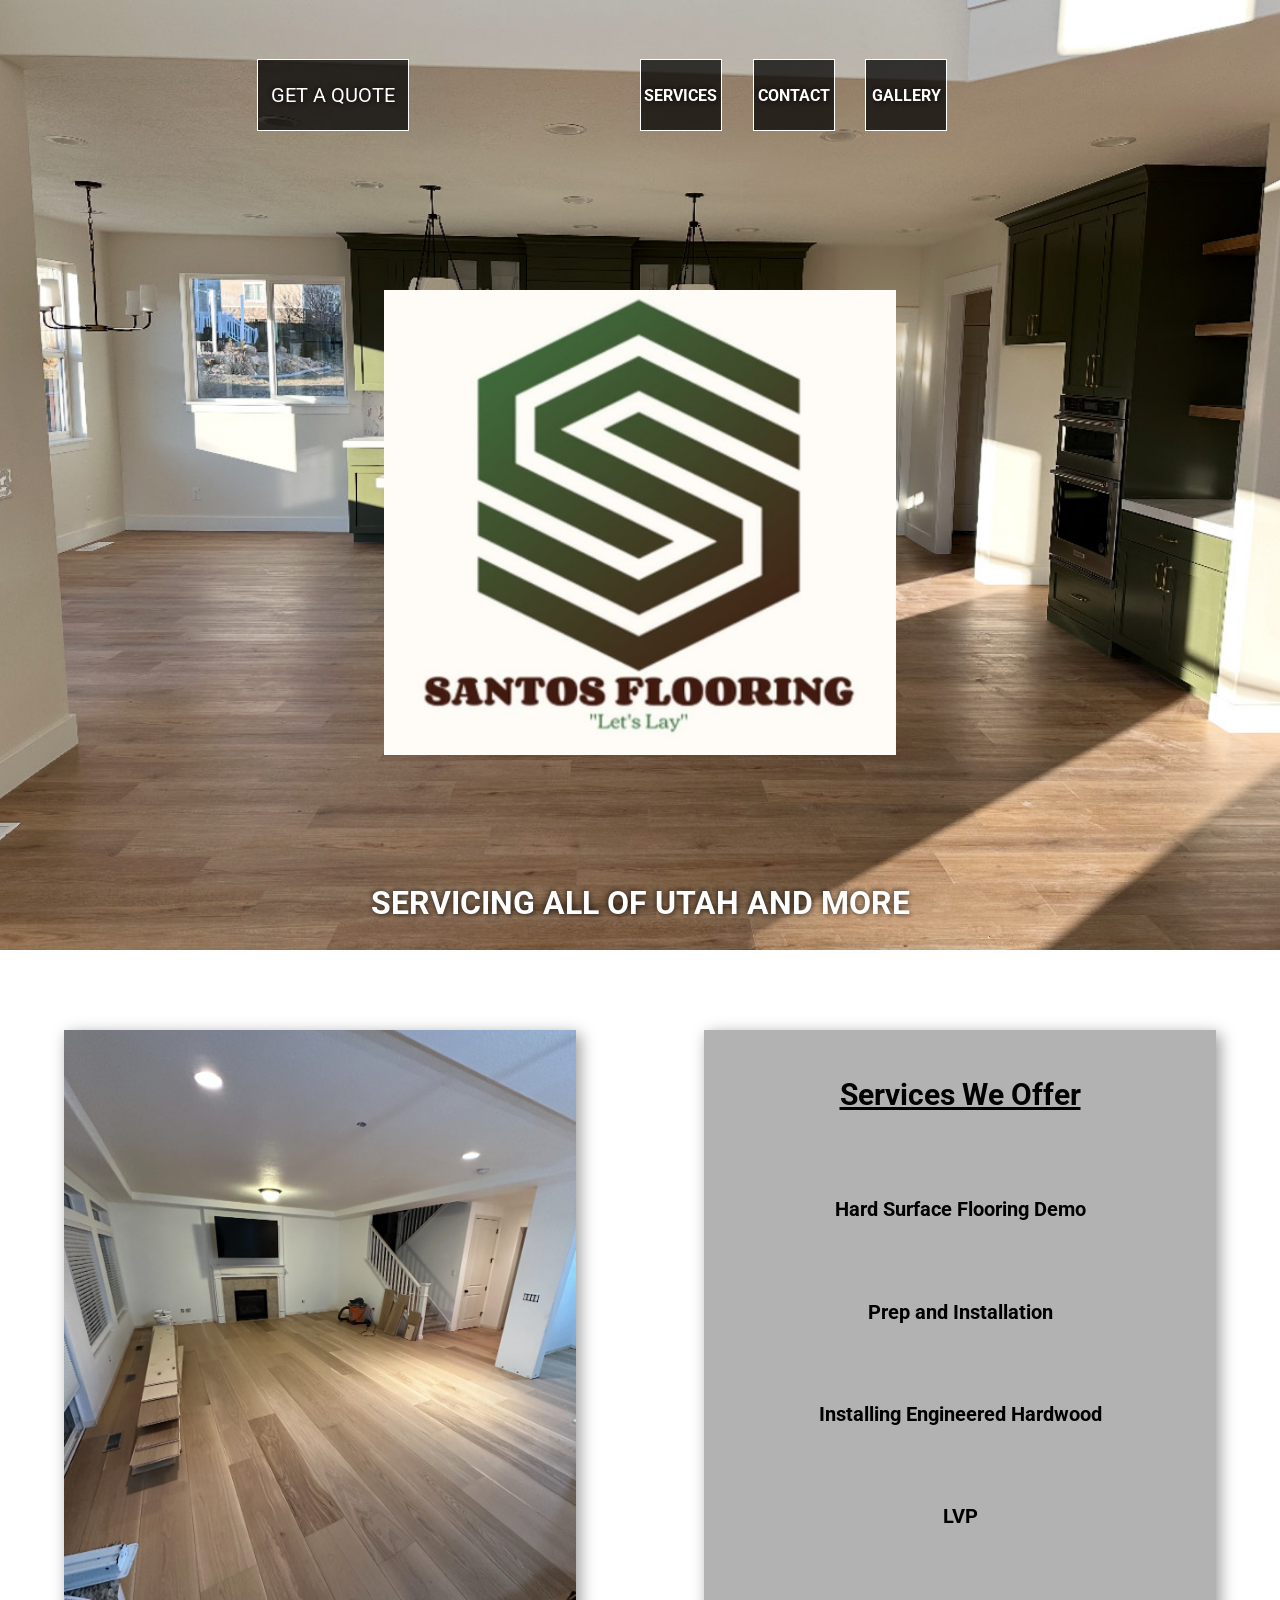
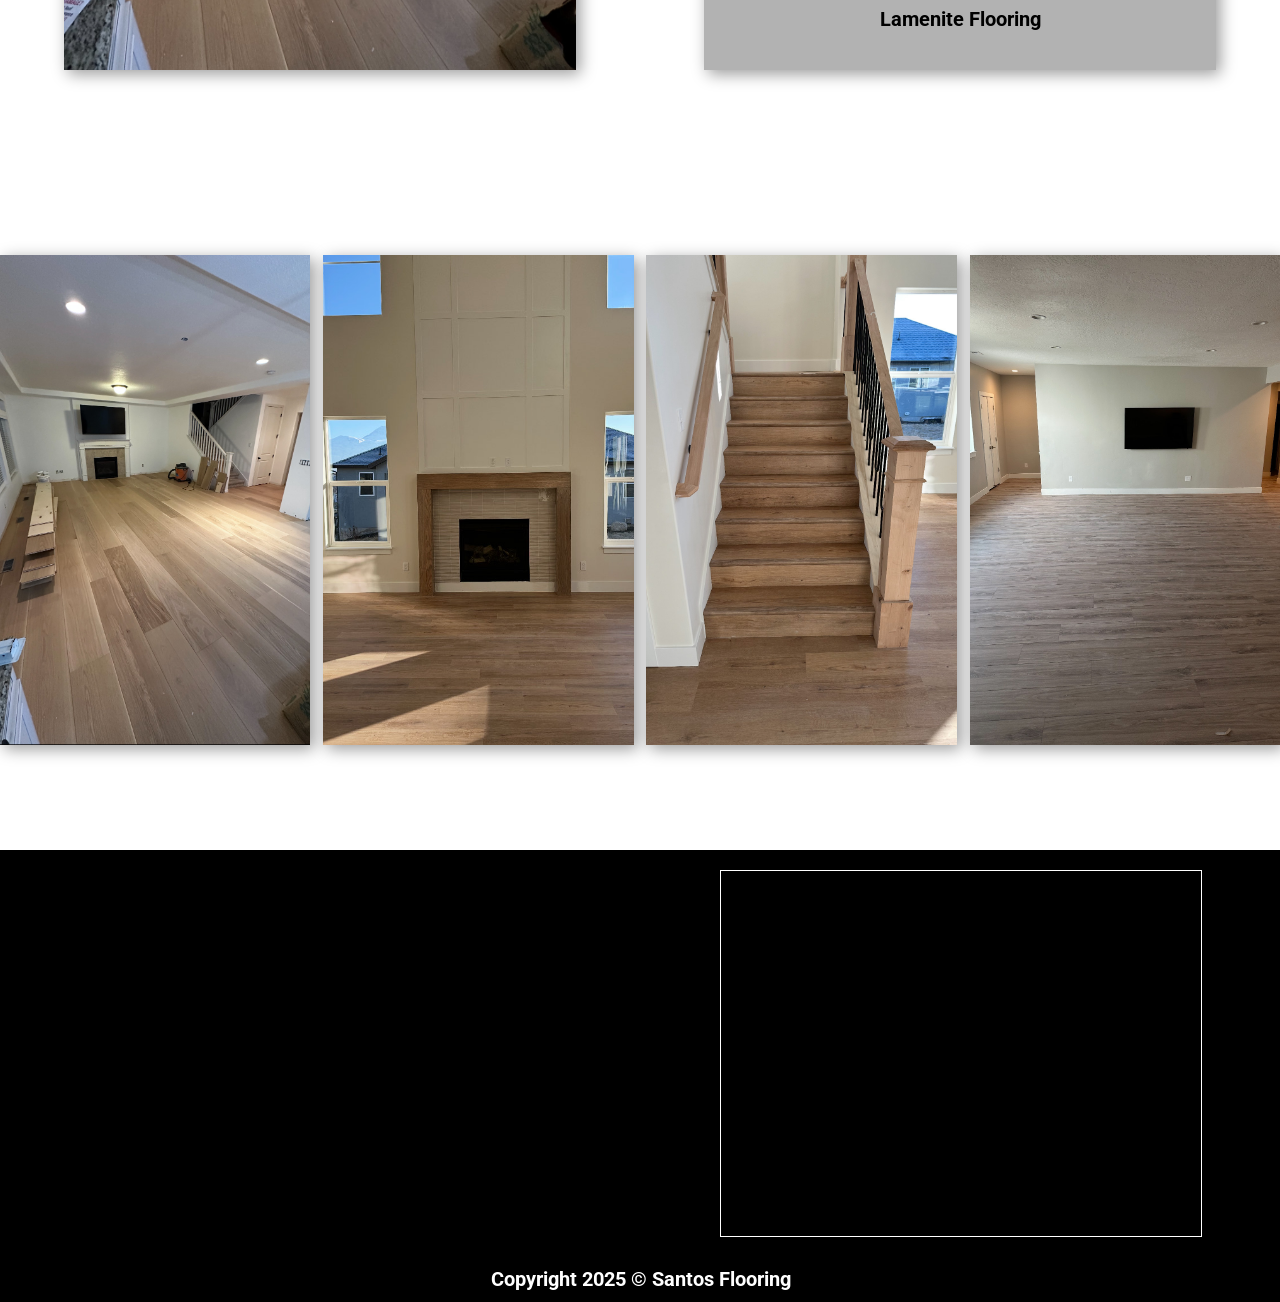
==== index.html @ ff6b5d58 "Add files via upload" ====
<!DOCTYPE html>
<html lang="en">
<head>
    <meta charset="UTF-8">
    <meta name="viewport" content="width=device-width, initial-scale=1.0">
    <title>Santos Flooring</title>

    <link rel="stylesheet" href="styles.css">
    <link rel='stylesheet' href='https://cdn-uicons.flaticon.com/2.6.0/uicons-thin-rounded/css/uicons-thin-rounded.css'>
    <link href="https://fonts.googleapis.com/css2?family=Roboto:wght@400;500&display=swap" rel="stylesheet">

    <link rel="icon" href="logo.png" type="image/png">
</head>
<body>
    <!-- MAIN SECTION -->
    <div id="main-section">
        <div id="main-section-top">
            <div id="main-logo-container">
                <div id="site-header-box">
                   <a id="quote-button" href="tel: 3852261292">GET A QUOTE</a>
                </div>
            </div>
            <div id="nav-bar-container">
                <div id="nav-bar-left">
                    <a class="nav-buttons" href="#service-section">SERVICES</a>
                    <a class="nav-buttons" href="#bottom-section">CONTACT</a>
                    <a class="nav-buttons" href="#gallery-section">GALLERY</a>
                </div>
                <div id="nav-bar-right">
                    <a class="small-nav-button" href="tel:3852261292">
                        <i id="icons" class="fi fi-tr-phone-flip"></i>
                    </a>
                    <a class="small-nav-button" href="mailto:Santosflooring10@gmail.com">
                        <i id="icons" class="fi fi-tr-envelope-open-text"></i>
                    </a>
                </div>
            </div>
        </div>
        <div id="main-section-bottom">
            <div id="big-logo-container">
                <img id="big-logo" src="logo.png">
            </div>
        </div>
        <div id="main-section-header-container">
            <h1 id="top-header">SERVICING ALL OF UTAH AND MORE</h1>
        </div>
    </div>

    <!-- SERVICE SECTION -->
     <div id="service-section">
        <div id="service-left">
            <div id="service-image-container">

            </div>
        </div>
        <div id="service-right">
            <div id="service-list-container">
                <div id="service-header-container">
                    <h1 id="service-header">Services We Offer</h1>
                </div>
                <div id="service-list-box">
                    <div class="services">
                        <h1 class="service-headers">Hard Surface Flooring Demo</h1>
                    </div>
                    <div class="services">
                        <h1 class="service-headers">Prep and Installation</h1>
                    </div>
                    <div class="services">
                        <h1 class="service-headers">Installing Engineered Hardwood</h1>
                    </div>
                    <div class="services">
                        <h1 class="service-headers">LVP</h1>
                    </div>
                    <div class="services">
                        <h1 class="service-headers">Lamenite Flooring</h1>
                    </div>
                </div>
            </div>
        </div>
     </div>
     <!-- GALLERY SECTION -->
      <div id="gallery-section">
        <div class="gallery-containers" id="gallery-container-one"></div>
        <div class="gallery-containers" id="gallery-container-two"></div>
        <div class="gallery-containers" id="gallery-container-three"></div>
        <div class="gallery-containers" id="gallery-container-four"></div>
      </div>
            <!-- BOTTOM SECTION -->
            <div id="bottom-section">
                <div id="bottom-section-top">
                    <div id="contact-button-box">
                        <i id="contact-buttons" class="fi fi-rr-phone-flip" href="tel:3852261292"></i>
                        <i id="contact-buttons" class="fi fi-rr-envelope" href="mailto:Santosflooring10@gmail.com"></i>
                    </div>
                    <div id="socials-button-box">
                        <i id="socials" id="facebook" class="fi fi-brands-yelp"></i>
                        <i id="socials" id="instagram" class="fi fi-brands-instagram"></i>
                        <i id="socials" id="google" class="fi fi-brands-google" href="https://www.google.com/search?q=oxmoor+barber+shop&rlz=1C1CHBF_enUS1070US1070&oq=oxmoor&gs_lcrp=[base64]&sourceid=chrome&ie=UTF-8"></i>
                    </div>
                    <div id="map-container">
                        <div id="map-box">
                            <iframe id="map" src="https://www.google.com/maps/embed?pb=!1m18!1m12!1m3!1d97317.28907574488!2d-111.99950182283433!3d40.33867931475695!2m3!1f0!2f0!3f0!3m2!1i1024!2i768!4f13.1!3m3!1m2!1s0x874d7ec978bb7a97%3A0xc5493ac704ae8275!2sSaratoga%20Springs%2C%20UT!5e0!3m2!1sen!2sus!4v1741273461688!5m2!1sen!2sus" width="600" height="450" style="border:0;" allowfullscreen="" loading="lazy" referrerpolicy="no-referrer-when-downgrade"></iframe>
                        </div>
                    </div>
                </div>
                <div id="bottom-section-bottom">
                    <h1 id="trademark">Copyright 2025 © Santos Flooring</h1>
                </div>
           </div>
</body>
</html>
---- styles.css ----
@import url('https://cdn-uicons.flaticon.com/2.6.0/uicons-thin-rounded/css/uicons-thin-rounded.css');
@import url('https://cdn-uicons.flaticon.com/2.6.0/uicons-brands/css/uicons-brands.css');
@import url('https://cdn-uicons.flaticon.com/2.6.0/uicons-regular-rounded/css/uicons-regular-rounded.css');
html,body{
    margin: 0;
    padding: 0;
    text-shadow: 2px 2px 4px rgba(0, 0, 0, 0.4), -2px -2px 4px rgba(0, 0, 0, 0.4);
    scroll-behavior: smooth;
    font-family: 'Roboto', sans-serif;

}
h1,h2,h3,h4{
    color: white;
}
a{
    text-decoration: none;
}

/* MAIN SECTION */
#main-section{
    width: 100%;
    height: 950px;
    display: flex;
    align-items: center;
    justify-content: center;
    flex-direction: column;

    background-image: url(flooring-background.jpeg);
    background-position: center;
    background-size: cover;
}
    #main-section-top{
        width: 80%;
        height: 20%;
        display: flex;
        align-items: center;
        justify-content: center;
        flex-direction: row;
    }
        #main-logo-container{
            width: 50%;
            height: 100%;
        }
            #site-header-box{
                width: 80%;
                height: 100%;
                display: flex;
                align-items: center;
                justify-content: center;
            }
                #quote-button{
                    width: 150px;
                    height: 70px;
                    display: flex;
                    align-items: center;
                    justify-content: center;
                    color: white;
                    background-color: rgba(0, 0, 0, 0.733);
                    font-family: 'Roboto', sans-serif;
                    font-size: 20px;



                    border: 1px solid white;
                }
        #nav-bar-container{
            width: 50%;
            height: 90%;
            display: flex;
            align-items: center;
            justify-content: center;
            flex-direction: row;
        }
            #nav-bar-left{
                width: 60%;
                height: 100%;
                display: flex;
                align-items: center;
                justify-content: center;
                flex-direction: row;
                gap: 10%;
            }
                .nav-buttons{
                    width: 100px;
                    height: 70px;
                    display: flex;
                    align-items: center;
                    justify-content: center;
                    color: white;
                    background-color: rgba(0, 0, 0, 0.733);
                    font-weight: bold;
                    cursor: pointer;
                    transition: 1.1s;
                    border: 1px solid white;
                }
                    .nav-buttons:hover{
                        transform: scale(1.1);
                    }
            #nav-bar-right{
                width: 40%;
                height: 100%;
                display: flex;
                align-items: center;
                justify-content: center;
                flex-direction: row;
                gap: 10%;
            }
                .small-nav-buttons{
                    width: 100px;
                    height: 75px;
                    display: flex;
                    align-items: center;
                    justify-content: center;
                    color: white;
                    background-color: rgba(0, 0, 0, 0.685);
                    font-size: 30px;
                }
                    #icons{
                        color: white;
                        font-size: 40px;
                        cursor: pointer;
                    }
    #main-section-bottom{
        width: 80%;
        height: 70%;
        display: flex;
        align-items: center;
        justify-content: center;
        flex-direction: column;
    }
        #big-logo-container{
            width: 60%;
            height: 70%;
            display: flex;
            align-items: end;
            justify-content: center;
        }
            #big-logo{
                width: auto;
                height: 100%;
            }

    #main-section-header-container{
        width: 100%;
        height: 10%;
        display: flex;
        align-items: center;
        justify-content: center;
    }

/* SERVICE SECTION */
#service-section{
    width: 100%;
    height: 800px;
    display: flex;
    align-items: center;
    justify-content: center;
    flex-direction: row;
}
    #service-left, #service-right{
        width: 50%;
        height: 100%;
        display: flex;
        align-items: center;
        justify-content: center;
        flex-direction: column;
    }
        #service-image-container{
            width: 80%;
            height: 80%;
            display: flex;
            align-items: center;
            justify-content: center;


            background-image: url(gallery-img-one.jpeg);
            background-position: center;
            background-size: cover;
            box-shadow: 4px 4px 15px rgba(0, 0, 0, 0.4);
        }
        #service-list-container{
            width: 80%;
            height: 80%;
            display: flex;
            align-items: center;
            justify-content: center;
            flex-direction: column;

            background-color: rgba(0, 0, 0, 0.30);
            box-shadow: 4px 4px 15px rgba(0, 0, 0, 0.4);
        }
            #service-header-container{
                width: 100%;
                height: 20%;
                display: flex;
                align-items: center;
                justify-content: center;
            }
                #service-header{
                    font-size: 30px;
                    color: black;
                    text-shadow: none;
                    text-decoration: underline;
                }
            #service-list-box{
                width: 100%;
                height: 80%;
                display: flex;
                align-content: center;
                justify-content: center;
                flex-direction: column;
            }
                .services{
                    width: 100%;
                    height: 20%;
                    display: flex;
                    align-items: center;
                    justify-content: center;
                }
                    .service-headers{
                        font-size: 20px;
                        color: black;
                        text-shadow: none;
                    }


/* GALLERY SECTION */
#gallery-section{
    width: 100%;
    height: 700px;
    display: flex;
    justify-content: center;
    align-items: center;
    flex-direction: row;
    gap: 1%;
}
    .gallery-containers{
        width: 25%;
        height: 70%;
        box-shadow: 4px 4px 15px rgba(0, 0, 0, 0.4);
    }
        #gallery-container-one{
            background-image: url(gallery-img-one.jpeg);
            background-position: center;
            background-size: cover;
        }
        #gallery-container-two{
            background-image: url(gallery-img-two.jpeg);
            background-position: center;
            background-size: cover;
        }
        #gallery-container-three{
            background-image: url(gallery-img-three.jpeg);
            background-position: center;
            background-size: cover;
        }
        #gallery-container-four{
            background-image: url(gallery-img-four.jpeg);
            background-position: center;
            background-size: cover;
        }




/* BOTTOM SECTION */
#bottom-section{
    width: 100%;
    height: 450px;
    display: flex;
    align-items: center;
    justify-content: center;
    flex-direction: column;
    background-color: black;

    border: 1px solid black;
}
    #bottom-section-top{
        width: 100%;
        height: 90%;
        display: flex;
        align-items: center;
        justify-content: center;
        flex-direction: row;

    }
        #contact-button-box{
            width: 25%;
            height: 100%;
            display: flex;
            align-items: center;
            justify-content: center;
            flex-direction: column;
            gap: 10%;
        }
            #contact-buttons{
                color: white;
                cursor: pointer;
                font-size: 40px;
            }
        #socials-button-box{
            width: 25%;
            height: 100%;
            display: flex;
            align-items: center;
            justify-content: center;
            flex-direction: column;
            gap: 10%;
        }
            #socials{
                color: white;
                cursor: pointer;
                font-size: 40px;
            }
                #instagram, #google{
                    display: none;
                }
        #map-container{
            width: 50%;
            height: 100%;
            display: flex;
            align-items: center;
            justify-content: center;
        }
            #map-box{
                width: 75%;
                height: 90%;
                display: flex;
                align-items: center;
                justify-content: center;

                border: 1px solid white;

            }
                #map{
                    width: 100%;
                    height: 100%;
                }
    #bottom-section-bottom{
        width: 100%;
        height: 10%;
        display: flex;
        align-items: center;
        justify-content: center;
    }
        #trademark{
            font-size: 20px;
        }


/* MOBILE RESPONSIVNESS */
/* Styles for screens with a max width of 768px (Tablets) */
@media (max-width: 768px) {

    /* MAIN SECTION */
        #main-section-top{
            width: 100%;
            flex-direction: column;
            gap: 5%;
        }
            #main-logo-container{
                width: 100%;
                height: 50%;
            }
                #site-header-box{
                    width: 100%;
                }
            #nav-bar-container{
                width: 100%;
                height: 50%;
                flex-direction: column;
            }

        #main-section-bottom{
            width: 100%;
            height: 70%;
            display: flex;
        }
            #big-logo-container{
                width: 100%;
                height: 100%;
            }
                #big-logo{
                    width: auto;
                    height: 50%;
                }
            #top-header{
                text-align: center;
                font-size: 18px;
            }
    /* SERVICE SECTION */
    #service-section{
        flex-direction: column;
    }
        #service-left, #service-right{
            width: 100%;
            height: 50%;
        }

    /* GALLERY SECTION */
    #gallery-section{
        flex-direction: column;
    }
        .gallery-containers{
            width: 95%;
            height: 40%;
        }
  }

  /* Styles for screens with a max width of 480px (Mobile Phones) */
  @media (max-width: 480px) {

  }
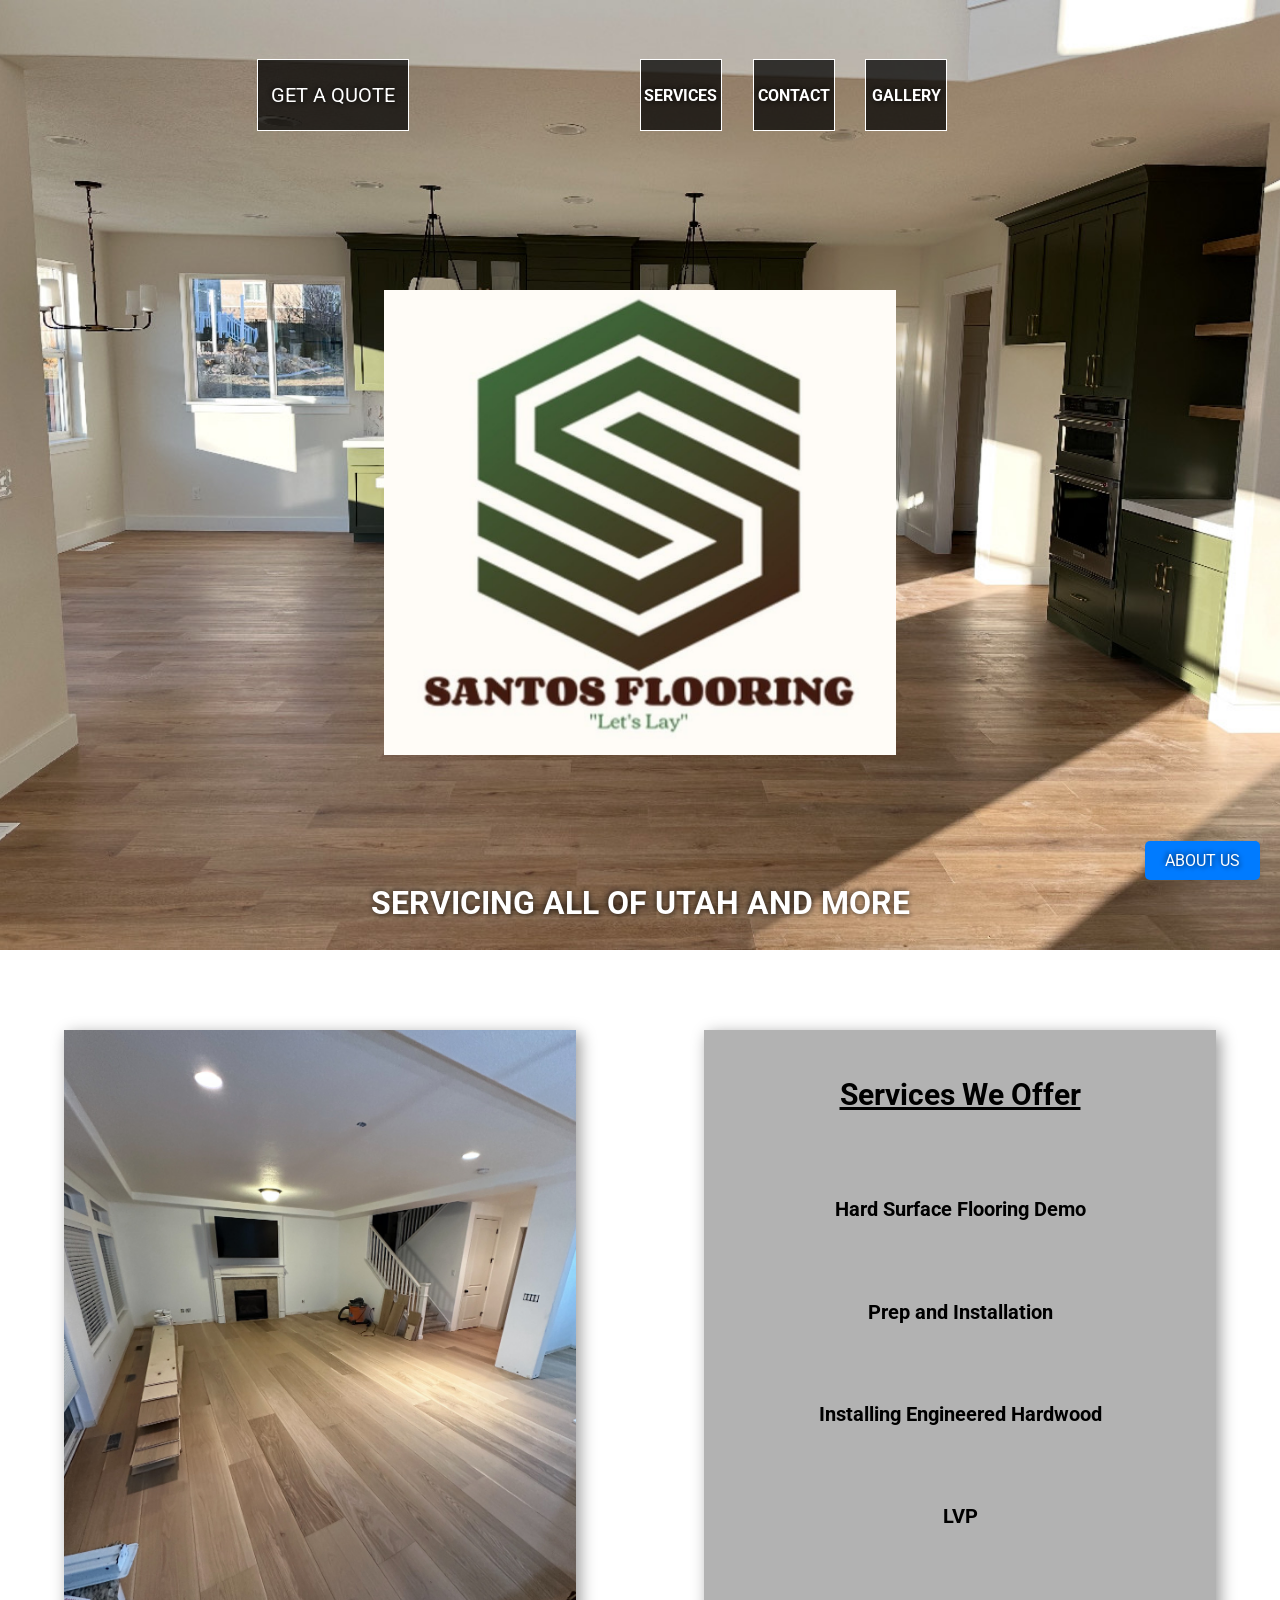
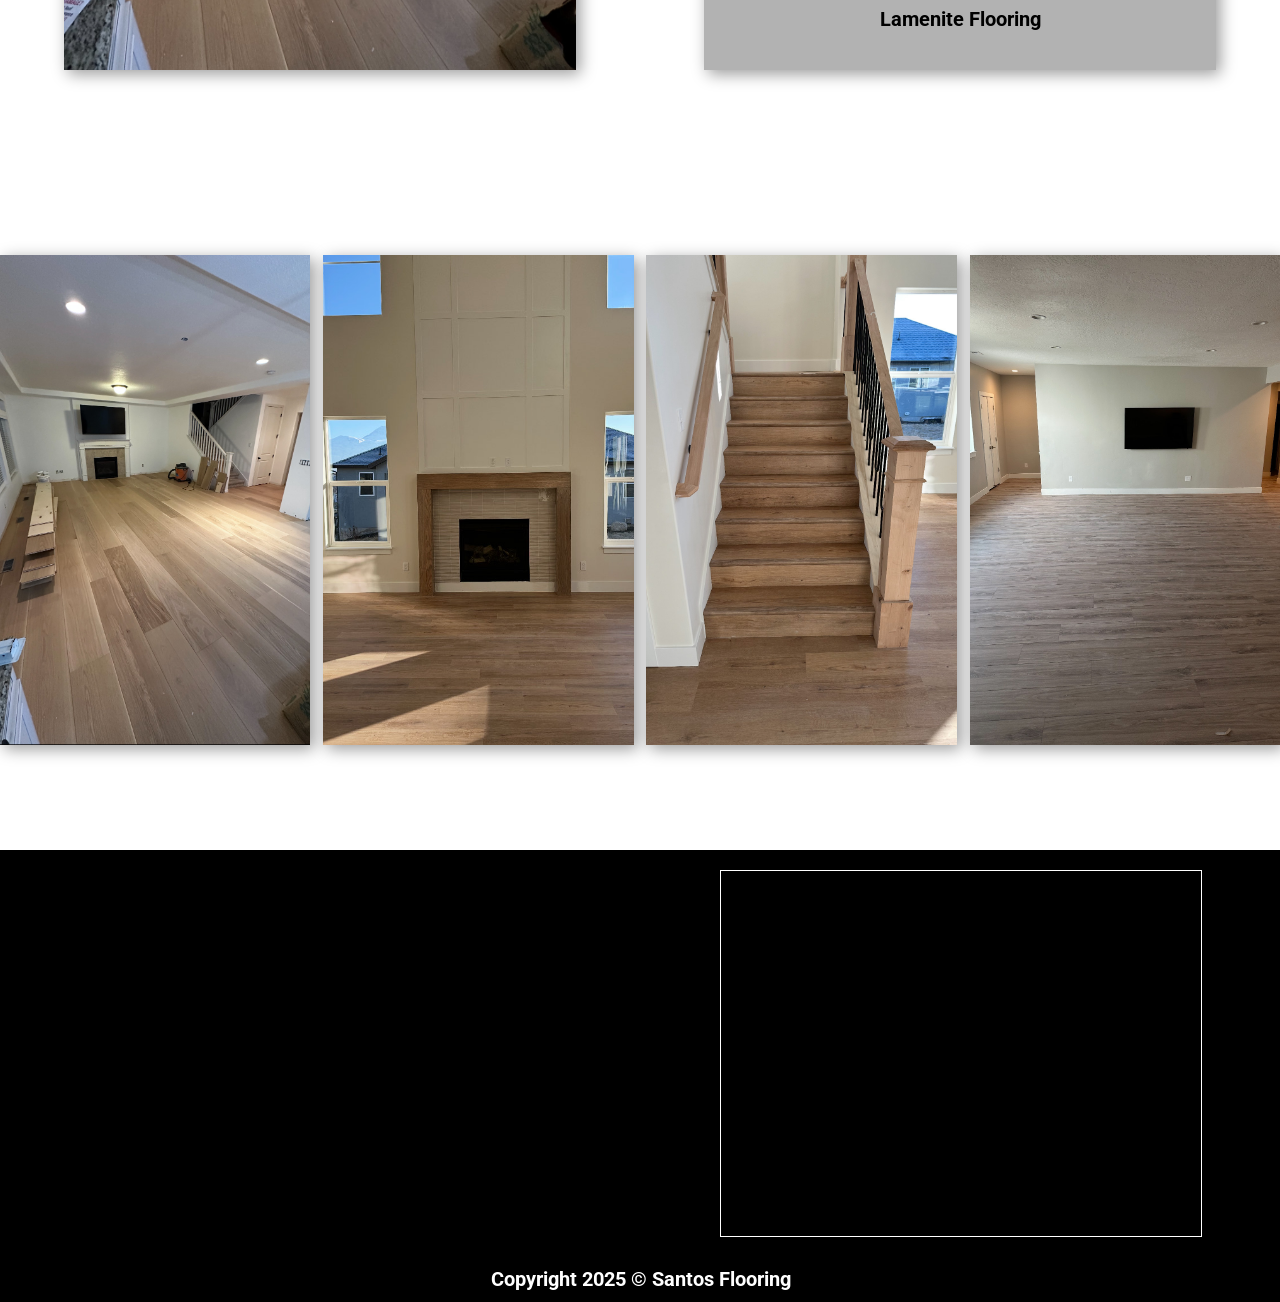
==== commit 17d7a072: "Add files via upload" ====
--- a/index.html
+++ b/index.html
@@ -12,6 +12,7 @@
     <link rel="icon" href="logo.png" type="image/png">
 </head>
 <body>
+    <a href="about-page.html" class="floating-button">ABOUT US</a>
     <!-- MAIN SECTION -->
     <div id="main-section">
         <div id="main-section-top">
--- a/styles.css
+++ b/styles.css
@@ -15,7 +15,24 @@
 a{
     text-decoration: none;
 }
-
+/* FLOATING BUTTONS */
+.floating-button {
+    position: fixed;
+    bottom: 20px;
+    right: 20px;
+    padding: 10px 20px;
+    background-color: #007bff;
+    color: white;
+    text-decoration: none;
+    border-radius: 5px;
+    box-shadow: 0 4px 6px rgba(0, 0, 0, 0.1);
+    font-size: 16px;
+    transition: background-color 0.3s ease;
+  }
+
+  .floating-button:hover {
+    background-color: #0056b3;
+  }
 /* MAIN SECTION */
 #main-section{
     width: 100%;
@@ -348,6 +365,66 @@
         }
 
 
+
+
+/* ABOUT US PAGE BELOW */
+#about-us-main{
+    width: 100%;
+    height: 800px;
+    display: flex;
+    align-items: center;
+    justify-content: center;
+
+    background-image: url(flooring-background.jpeg);
+    background-position: center;
+    background-size: cover;
+}
+    #bio-box{
+        width: 60%;
+        height: 80%;
+        display: flex;
+        align-items: center;
+        justify-content: center;
+        flex-direction: column;
+
+        background-color: rgba(255, 255, 255, 0.35);
+    }
+        #bio-box-top{
+            width: 100%;
+            height: 20%;
+            display: flex;
+            align-items: center;
+            justify-content: center;
+
+            border: 1px solid white;
+        }
+            #company-header{
+                font-size: 30px;
+                color: black;
+                text-shadow: none;
+            }
+        #bio-box-bottom{
+            width: 100%;
+            height: 80%;
+            display: flex;
+            align-items: center;
+            justify-content: center;
+
+            border: 1px solid black;
+        }
+
+
+
+
+
+
+
+
+
+
+
+
+
 /* MOBILE RESPONSIVNESS */
 /* Styles for screens with a max width of 768px (Tablets) */
 @media (max-width: 768px) {
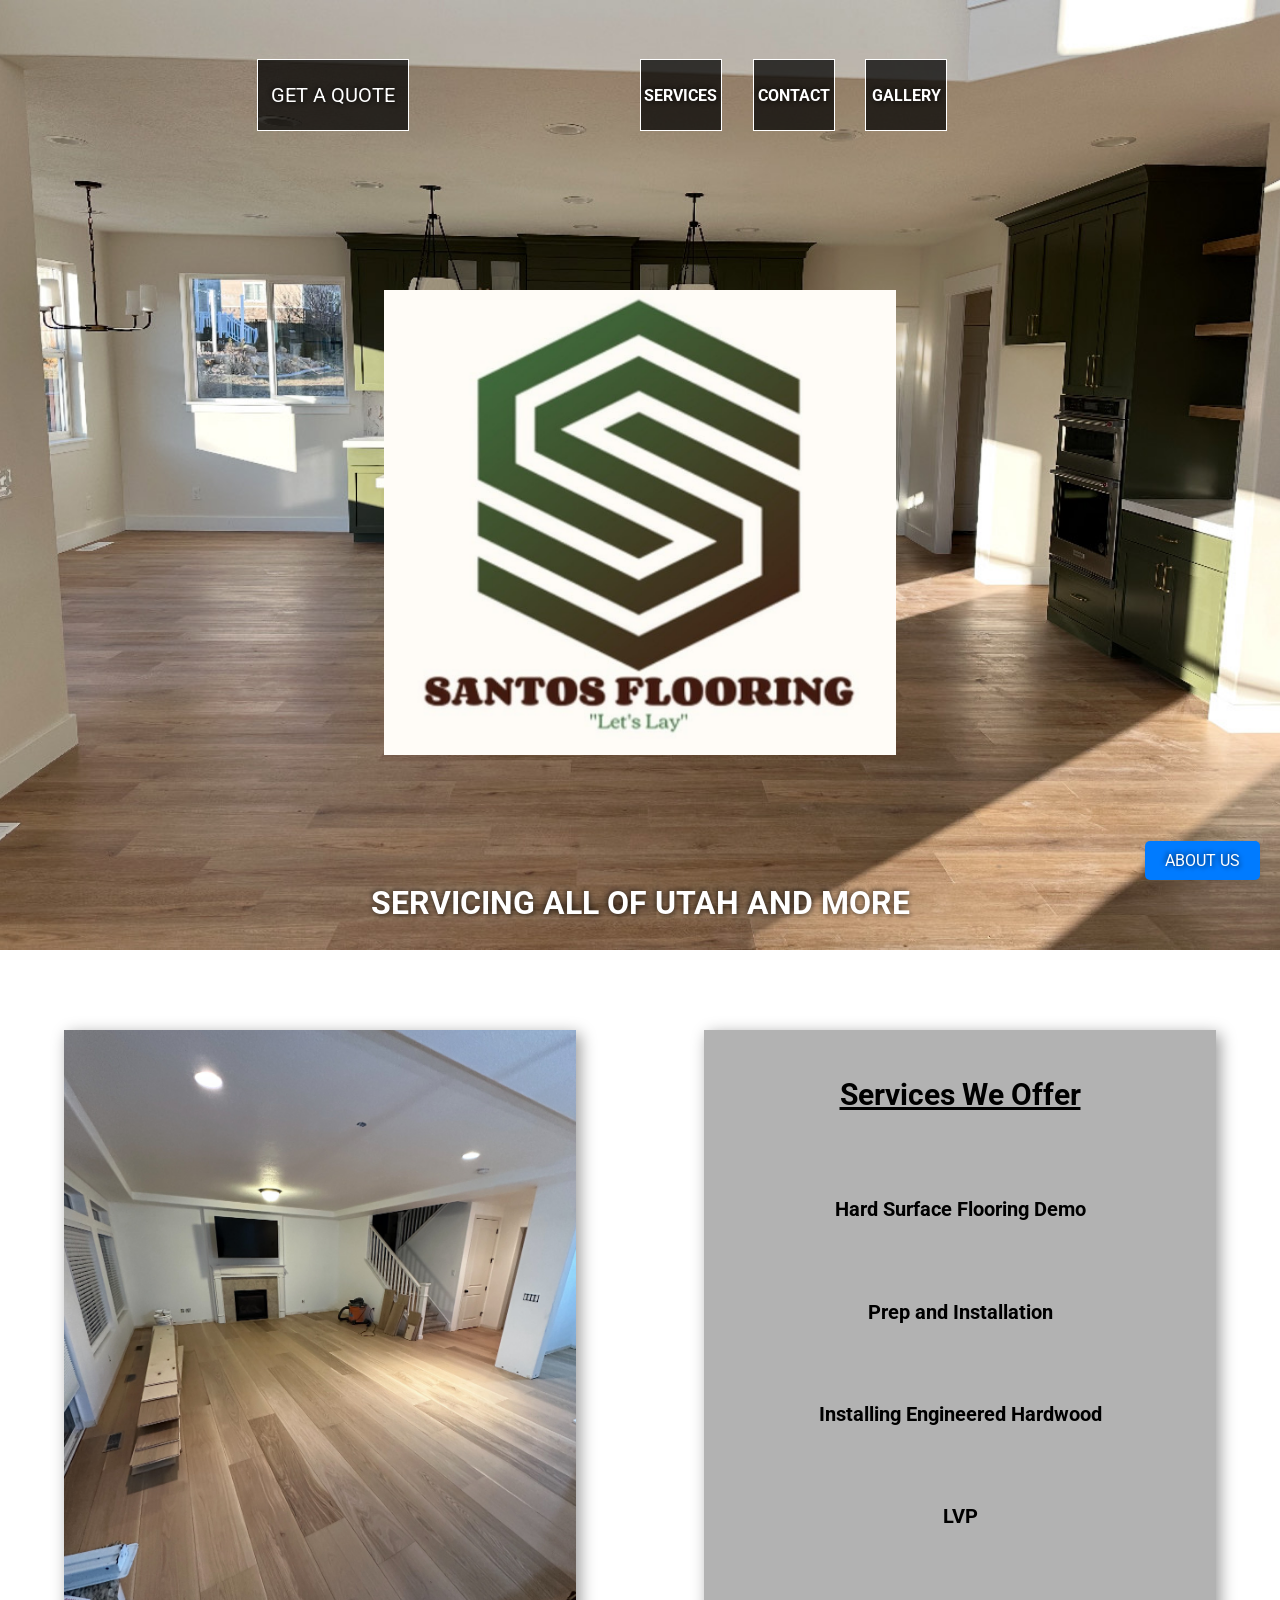
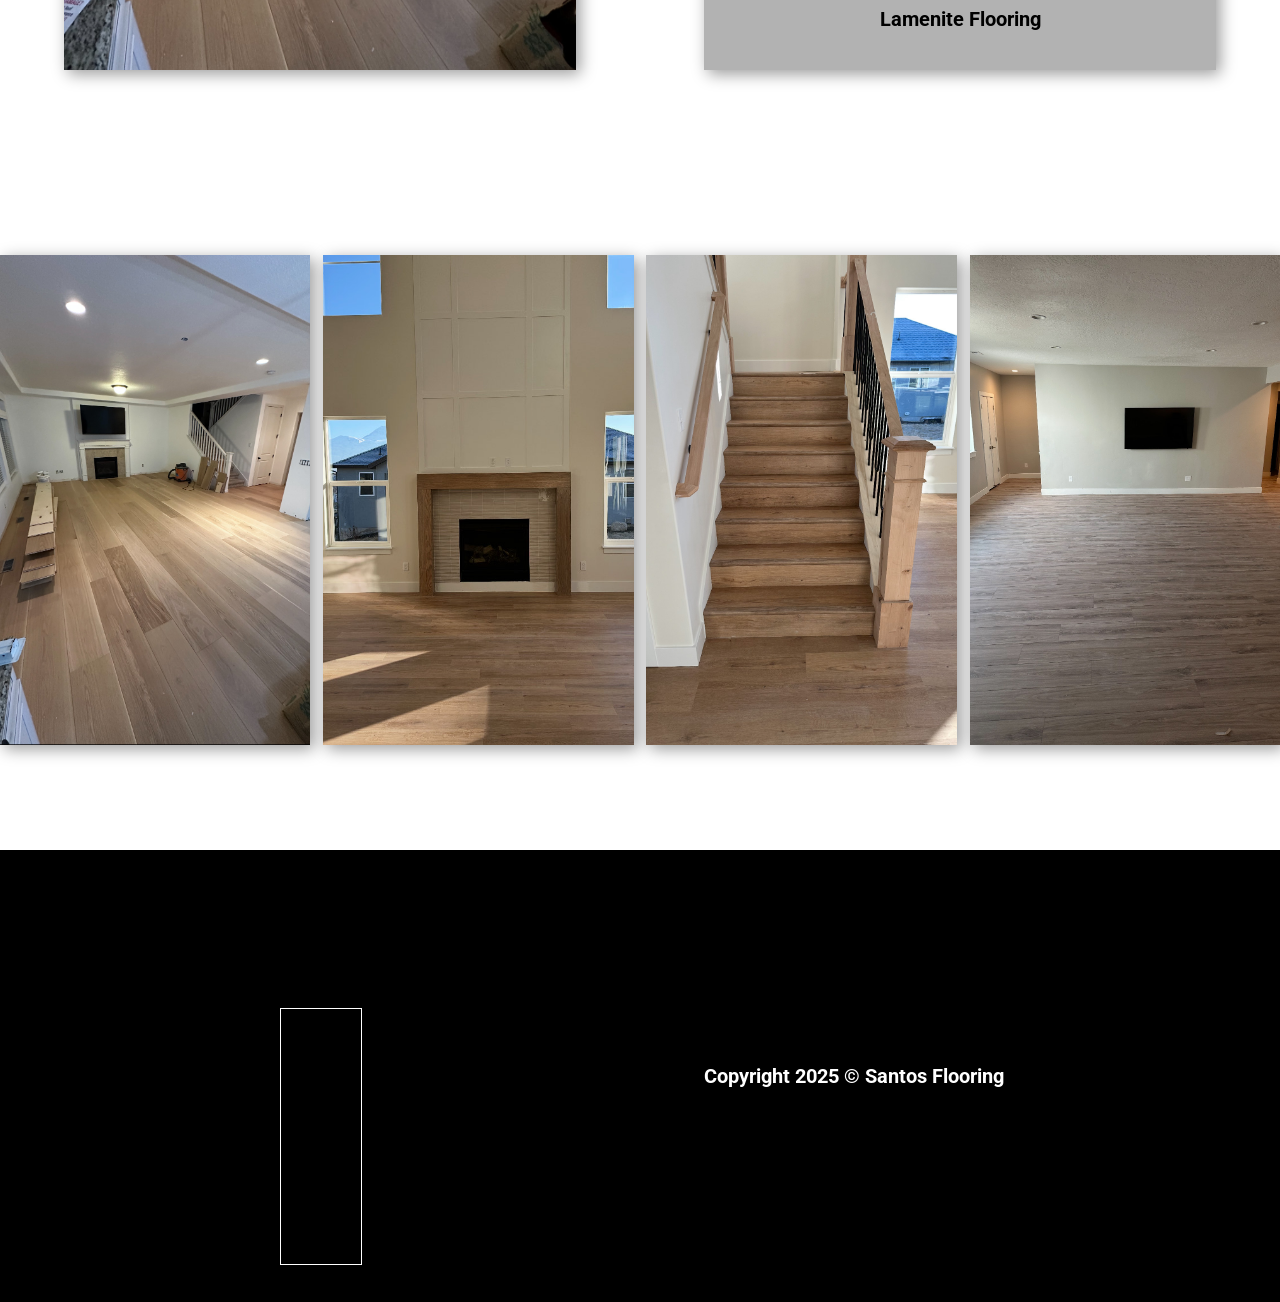
==== commit 2e5b2080: "Add files via upload" ====
--- a/index.html
+++ b/index.html
@@ -8,6 +8,99 @@
     <link rel="stylesheet" href="styles.css">
     <link rel='stylesheet' href='https://cdn-uicons.flaticon.com/2.6.0/uicons-thin-rounded/css/uicons-thin-rounded.css'>
     <link href="https://fonts.googleapis.com/css2?family=Roboto:wght@400;500&display=swap" rel="stylesheet">
+
+    <script type="application/ld+json">
+        {
+            "@context": "https://schema.org",
+            "@type": "LocalBusiness",
+            "name": "Santos Flooring",
+            "url": "https://www.santosflooring.net",
+            "logo": "https://www.santosflooring.net/logo.png",
+            "contactPoint": {
+                "@type": "ContactPoint",
+                "telephone": "+1-385-226-1292",
+                "contactType": "Customer Service",
+                "areaServed": "US",
+                "availableLanguage": "English"
+            },
+            "address": {
+                "@type": "PostalAddress",
+                "streetAddress": "219 West Ridge Road",
+                "addressLocality": "Saratoga Springs",
+                "addressRegion": "UT",
+                "postalCode": "84045",
+                "addressCountry": "US"
+            },
+            "sameAs": [
+                "https://www.facebook.com/santosflooring",
+                "https://www.instagram.com/santos_flooring",
+                "https://www.yelp.com/biz/santos-flooring"
+            ],
+            "description": "Santos Flooring provides expert flooring installation and demo services across Utah. We specialize in engineered hardwood, laminate, and LVP flooring.",
+            "serviceType": [
+                "Hard Surface Flooring Demo",
+                "Prep and Installation",
+                "Installing Engineered Hardwood",
+                "LVP Flooring",
+                "Laminate Flooring"
+            ],
+            "priceRange": "$$$",
+            "openingHours": "Mo-Su 08:00-18:00",
+            "geo": {
+                "@type": "GeoCoordinates",
+                "latitude": "40.338679",
+                "longitude": "-111.999501"
+            },
+            "areaServed": {
+                "@type": "Place",
+                "name": "Utah"
+            },
+            "paymentAccepted": "Cash, Credit Card",
+            "employee": {
+                "@type": "Person",
+                "name": "Santos Flooring Team"
+            },
+            "breadcrumb": {
+                "@type": "BreadcrumbList",
+                "itemListElement": [
+                    {
+                        "@type": "ListItem",
+                        "position": 1,
+                        "name": "Home",
+                        "item": "https://www.santosflooring.net"
+                    },
+                    {
+                        "@type": "ListItem",
+                        "position": 2,
+                        "name": "Services",
+                        "item": "https://www.santosflooring.net#service-section"
+                    },
+                    {
+                        "@type": "ListItem",
+                        "position": 3,
+                        "name": "Contact",
+                        "item": "https://www.santosflooring.net#bottom-section"
+                    }
+                ]
+            }
+        }
+    </script>
+    <script type="application/ld+json">
+        {
+          "@context": "https://schema.org",
+          "@type": "WebSite",
+          "url": "https://www.santosflooring.net",
+          "name": "Santos Flooring",
+          "potentialAction": {
+            "@type": "SearchAction",
+            "target": "https://www.santosflooring.net/?s={search_term_string}",
+            "query-input": "required name=search_term_string"
+          }
+        }
+        </script>
+
+        <meta name="description" content="Santos Flooring provides expert flooring installation and demo services across Utah, specializing in hardwood, laminate, and LVP flooring.">
+
 
     <link rel="icon" href="logo.png" type="image/png">
 </head>
@@ -96,8 +189,7 @@
                     <div id="socials-button-box">
                         <i id="socials" id="facebook" class="fi fi-brands-yelp"></i>
                         <i id="socials" id="instagram" class="fi fi-brands-instagram"></i>
-                        <i id="socials" id="google" class="fi fi-brands-google" href="https://www.google.com/search?q=oxmoor+barber+shop&rlz=1C1CHBF_enUS1070US1070&oq=oxmoor&gs_lcrp=[base64]&sourceid=chrome&ie=UTF-8"></i>
-                    </div>
+                        <i id="socials" id="google" class="fi fi-brands-google" href="https://www.instagram.com/santos_flooring/"></i>
                     <div id="map-container">
                         <div id="map-box">
                             <iframe id="map" src="https://www.google.com/maps/embed?pb=!1m18!1m12!1m3!1d97317.28907574488!2d-111.99950182283433!3d40.33867931475695!2m3!1f0!2f0!3f0!3m2!1i1024!2i768!4f13.1!3m3!1m2!1s0x874d7ec978bb7a97%3A0xc5493ac704ae8275!2sSaratoga%20Springs%2C%20UT!5e0!3m2!1sen!2sus!4v1741273461688!5m2!1sen!2sus" width="600" height="450" style="border:0;" allowfullscreen="" loading="lazy" referrerpolicy="no-referrer-when-downgrade"></iframe>
--- a/styles.css
+++ b/styles.css
@@ -387,7 +387,7 @@
         justify-content: center;
         flex-direction: column;
 
-        background-color: rgba(255, 255, 255, 0.35);
+        background-color: rgba(255, 255, 255, 0.5);
     }
         #bio-box-top{
             width: 100%;
@@ -395,8 +395,6 @@
             display: flex;
             align-items: center;
             justify-content: center;
-
-            border: 1px solid white;
         }
             #company-header{
                 font-size: 30px;
@@ -409,9 +407,14 @@
             display: flex;
             align-items: center;
             justify-content: center;
-
-            border: 1px solid black;
-        }
+            flex-direction: column;
+            text-align: center;
+        }
+            .company-bio{
+                font-size: 20px;
+                color: black;
+                text-shadow: none;
+            }
 
 
 
@@ -429,6 +432,13 @@
 /* Styles for screens with a max width of 768px (Tablets) */
 @media (max-width: 768px) {
 
+    /* about us page */
+    #bio-box{
+        width: 100%;
+    }
+    .company-bio{
+        font-size: 12px;
+    }
     /* MAIN SECTION */
         #main-section-top{
             width: 100%;
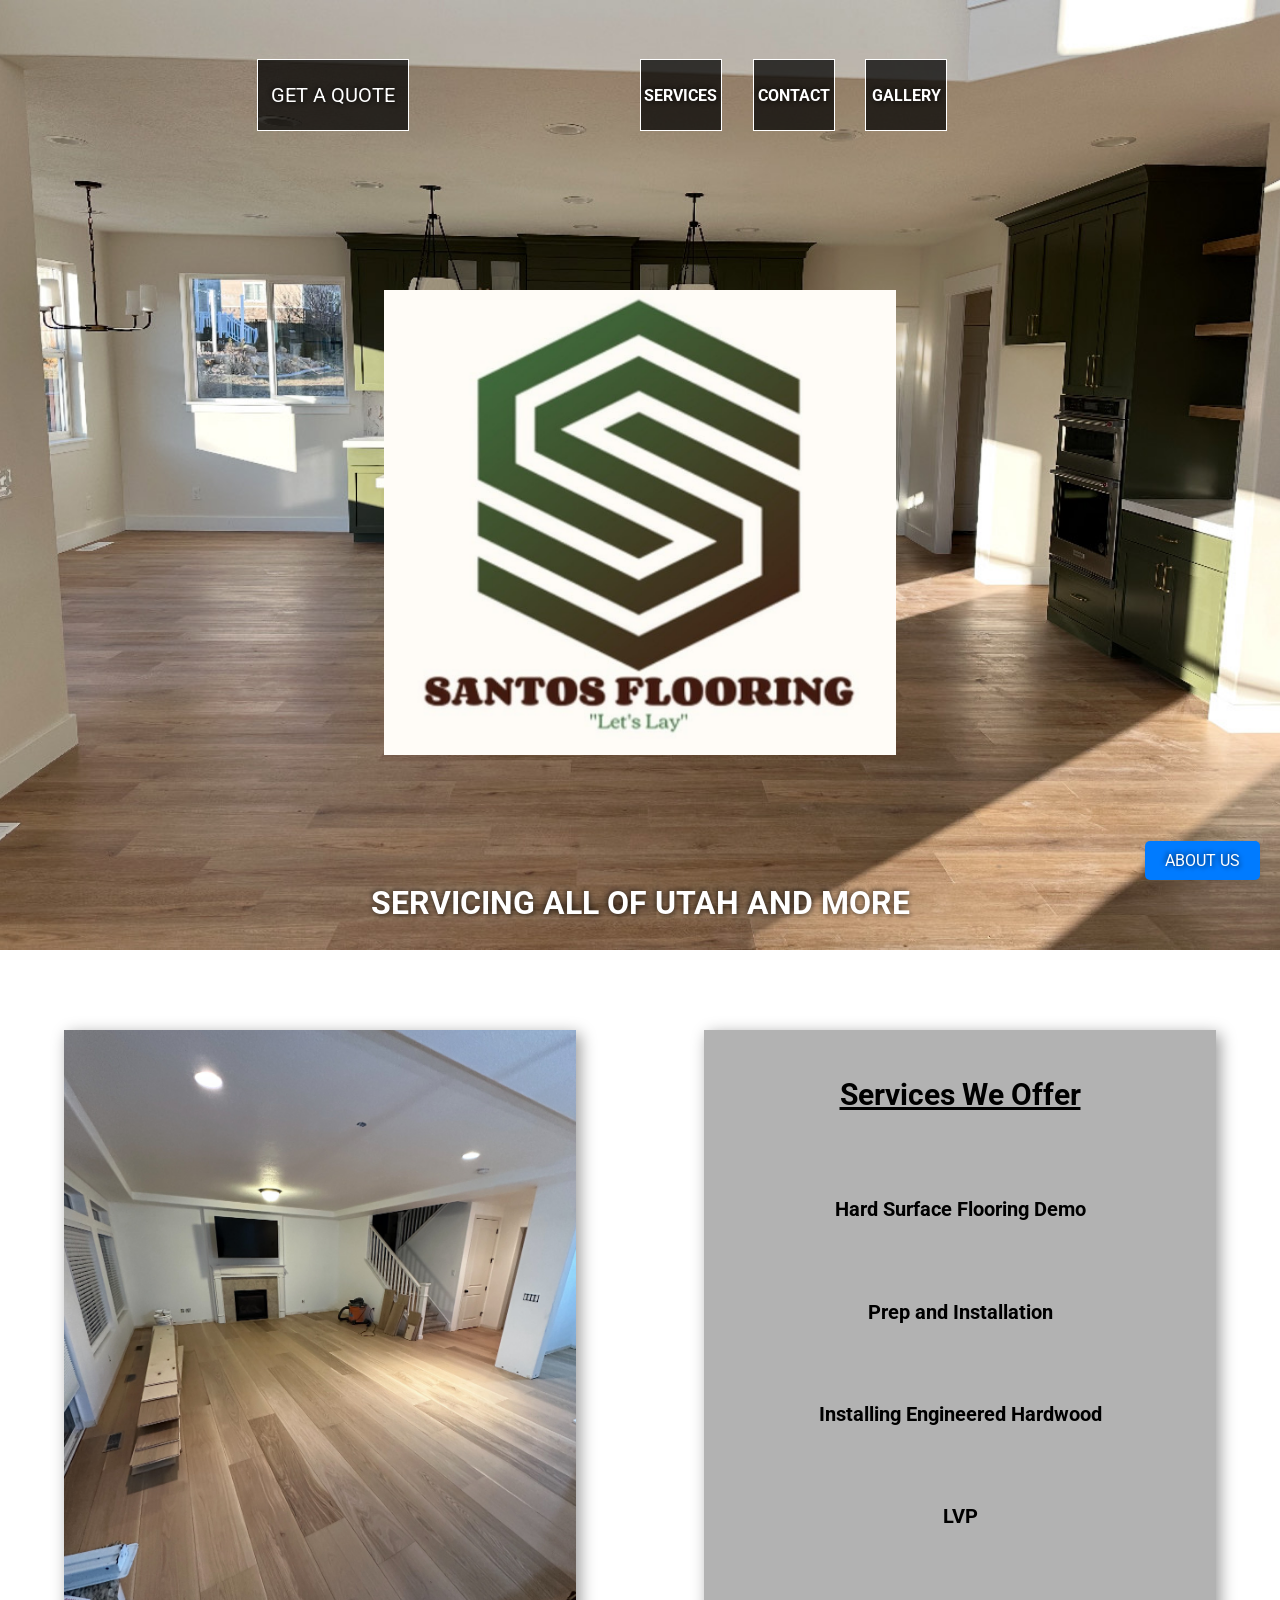
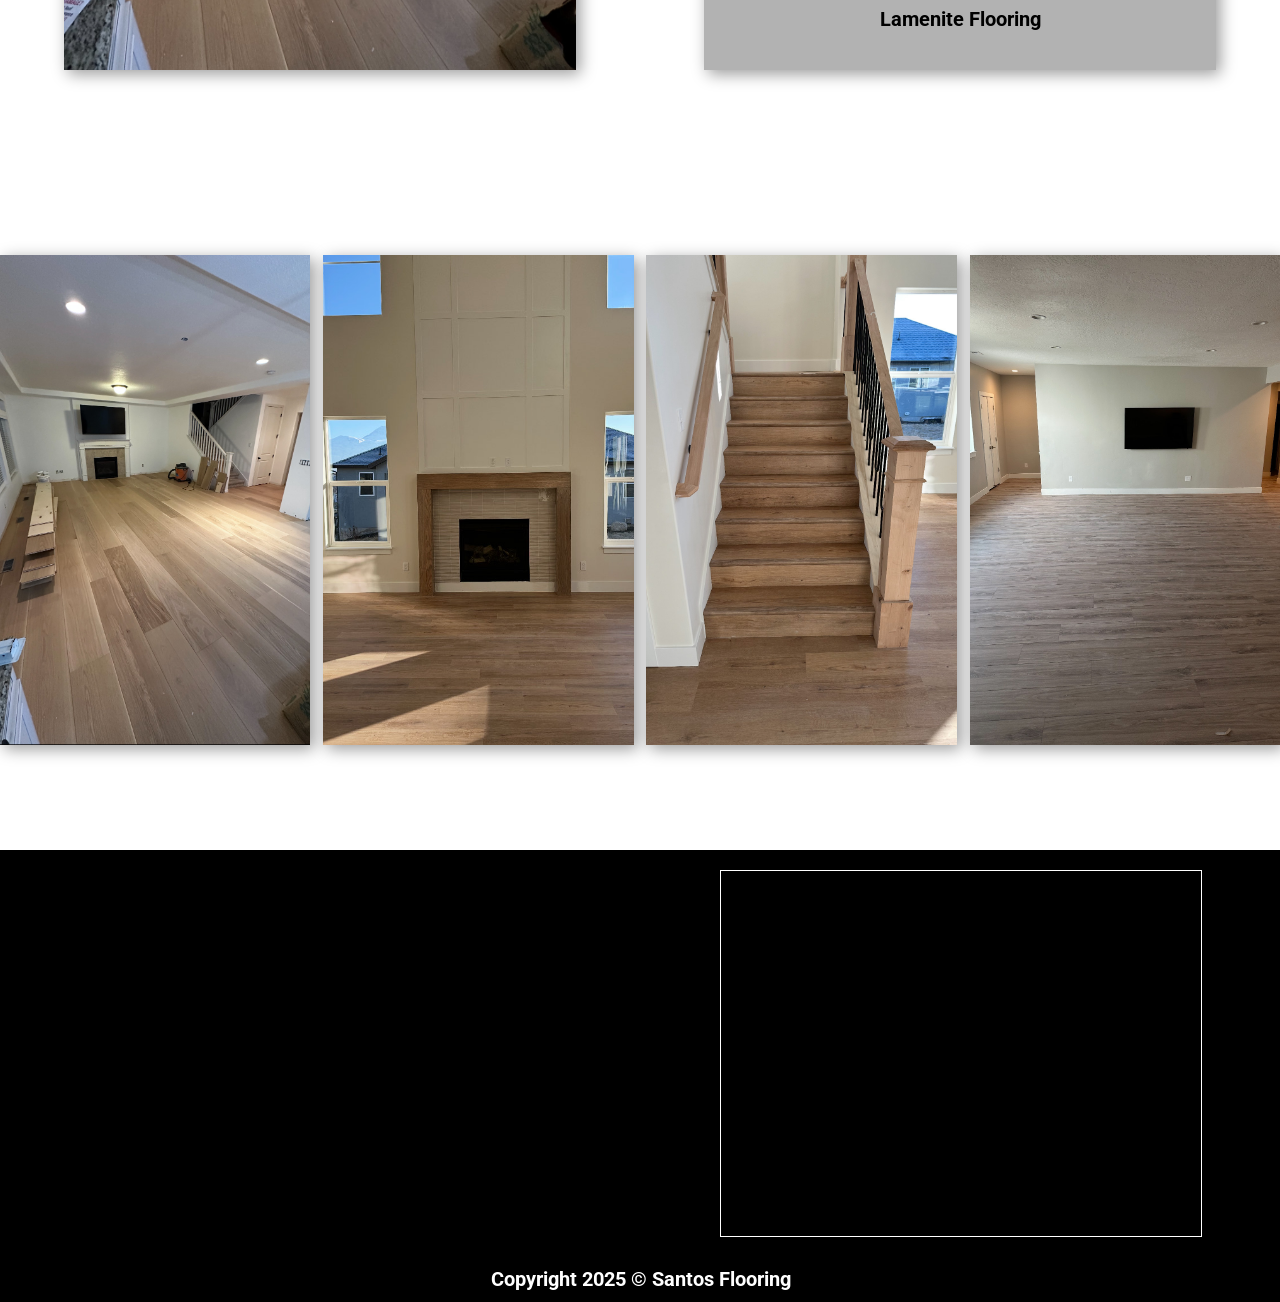
==== commit f48528b8: "Update index.html" ====
--- a/index.html
+++ b/index.html
@@ -190,6 +190,7 @@
                         <i id="socials" id="facebook" class="fi fi-brands-yelp"></i>
                         <i id="socials" id="instagram" class="fi fi-brands-instagram"></i>
                         <i id="socials" id="google" class="fi fi-brands-google" href="https://www.instagram.com/santos_flooring/"></i>
+                    </div>
                     <div id="map-container">
                         <div id="map-box">
                             <iframe id="map" src="https://www.google.com/maps/embed?pb=!1m18!1m12!1m3!1d97317.28907574488!2d-111.99950182283433!3d40.33867931475695!2m3!1f0!2f0!3f0!3m2!1i1024!2i768!4f13.1!3m3!1m2!1s0x874d7ec978bb7a97%3A0xc5493ac704ae8275!2sSaratoga%20Springs%2C%20UT!5e0!3m2!1sen!2sus!4v1741273461688!5m2!1sen!2sus" width="600" height="450" style="border:0;" allowfullscreen="" loading="lazy" referrerpolicy="no-referrer-when-downgrade"></iframe>
